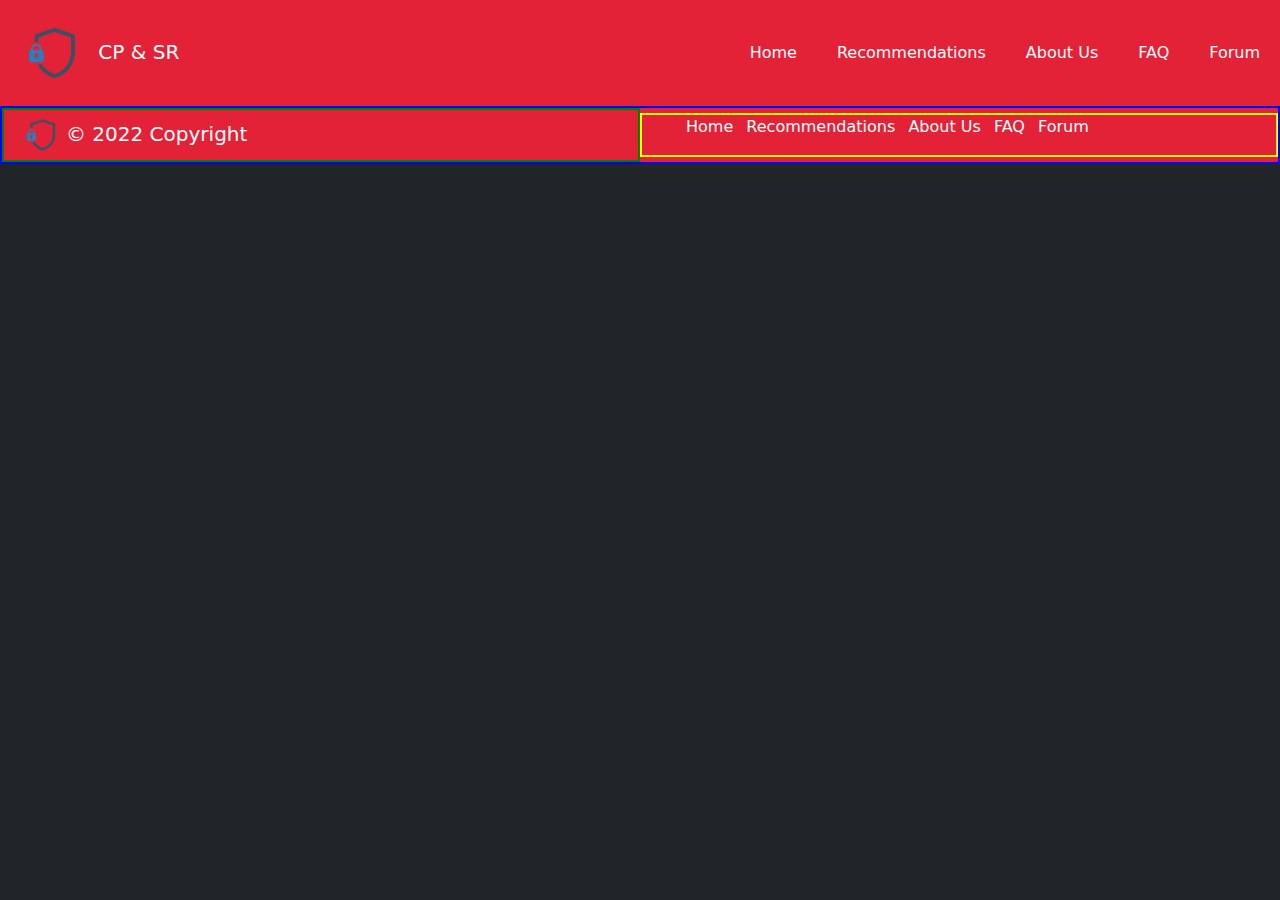
==== index.html @ 4e1f0e3d "First commit of the Code" ====
<!DOCTYPE html>
<html lang="en">
<head>
    <meta charset="UTF-8">
    <meta http-equiv="X-UA-Compatible" content="IE=edge">
    <meta name="viewport" content="width=device-width, initial-scale=1.0">
    <link rel="shortcut icon" href="assets/images/website_logo.png">
    <!-- CSS only -->
    <link rel="stylesheet" href="assets/css/bootstrap.min.css">
    <link rel="stylesheet" href="assets/css/style.css">
    <title>Final Project</title>
</head>
<body>
  
  <nav class="navbar navbar-expand-sm bg-dark navbar-dark">
      <div class="container-fluid">

        <a class="navbar-brand" href="index.html">
          <img src="assets/images/website_logo.png" width="80" height="80" alt="Websites Logo">
          CP & SR
        </a>
        <button class="navbar-toggler" type="button" data-bs-toggle="collapse" data-bs-target="#collapsibleNavbar">
          <span class="navbar-toggler-icon"></span>
        </button>
        
        <div class="collapse navbar-collapse" id="collapsibleNavbar">
          
          <ul class="navbar-nav gap-4">

            <li class="nav-item"> <a class="nav-link text-white" href="index.html">Home</a> </li>
            
            <li class="nav-item"> <a class="nav-link text-white" href="assets/pages/recommendations.html">Recommendations</a> </li>
            
            <li class="nav-item"> <a class="nav-link text-white" href="assets/pages/aboutUs.html">About Us</a> </li>
            
            <li class="nav-item"> <a class="nav-link text-white" href="assets/pages/FAQ.html">FAQ</a> </li>  

            <li class="list-inline-item"> <a class="nav-link text-white" href="assets/pages/forum.html">Forum</a> </li>

          </ul>

        </div>
      
      </div> <!-- END Container DIV -->
    </nav> <!-- END nav Section -->
    
    <div class="container-fluid">
      <!-- <h3>Navbar With Dropdown</h3>
      <p>This example adds a dropdown menu in the navbar.</p> -->
    </div>


    <!-- Start Footer Section -->
    <footer class="container-fluid bg-dark  text-white" style="border: 2px solid blue;">
      <div class="container-justify-content-start">
        <div class="row align-items-center" > 
          
          <div class="col" style="border: 2px solid green; font-size: 20px;"> <img src="assets/images/website_logo.png" width="50" height="50" alt="">© 2022 Copyright</div>

          <div class="col" style="border: 2px solid yellow;"> 
            <ul>
              <li class="list-inline-item"> <a class="nav-link text-white" href="index.html">Home</a> </li>
              <li class="list-inline-item"> <a class="nav-link text-white" href="assets/pages/recommendations.html">Recommendations</a> </li>
              <li class="list-inline-item"> <a class="nav-link text-white" href="assets/pages/aboutUs.html">About Us</a> </li>
              <li class="list-inline-item"> <a class="nav-link text-white" href="assets/pages/FAQ.html">FAQ</a> </li>
              <li class="list-inline-item"> <a class="nav-link text-white" href="assets/pages/forum.html">Forum</a> </li>
            
            </ul>
          </div> 
        </div> <!-- END row DIV -->
      
      
      </div>
    </footer>
    <!-- End Footer Section -->
</body>


<!-- JavaScript Bundle with Popper -->
<script src="https://cdn.jsdelivr.net/npm/bootstrap@5.2.2/dist/js/bootstrap.bundle.min.js" integrity="sha384-OERcA2EqjJCMA+/3y+gxIOqMEjwtxJY7qPCqsdltbNJuaOe923+mo//f6V8Qbsw3" crossorigin="anonymous"></script>

</html>


<!-- 
        <div class="container-fluid"> 
          <img src="assets/images/website_logo.png" width="50" height="50" alt="">
          <div class=" p-3">
            © 2020 Copyright:
            <a class="text-white" href="#"></a>
          </div>          

        </div>
 -->
---- assets/css/style.css ----
:root {

    --page_main_color: #212529;
    --navbar_main_color: #E32238; 


}

body {
    background-color: var(--page_main_color);
}


#copy_right_text {
    font-size: 15px;
}
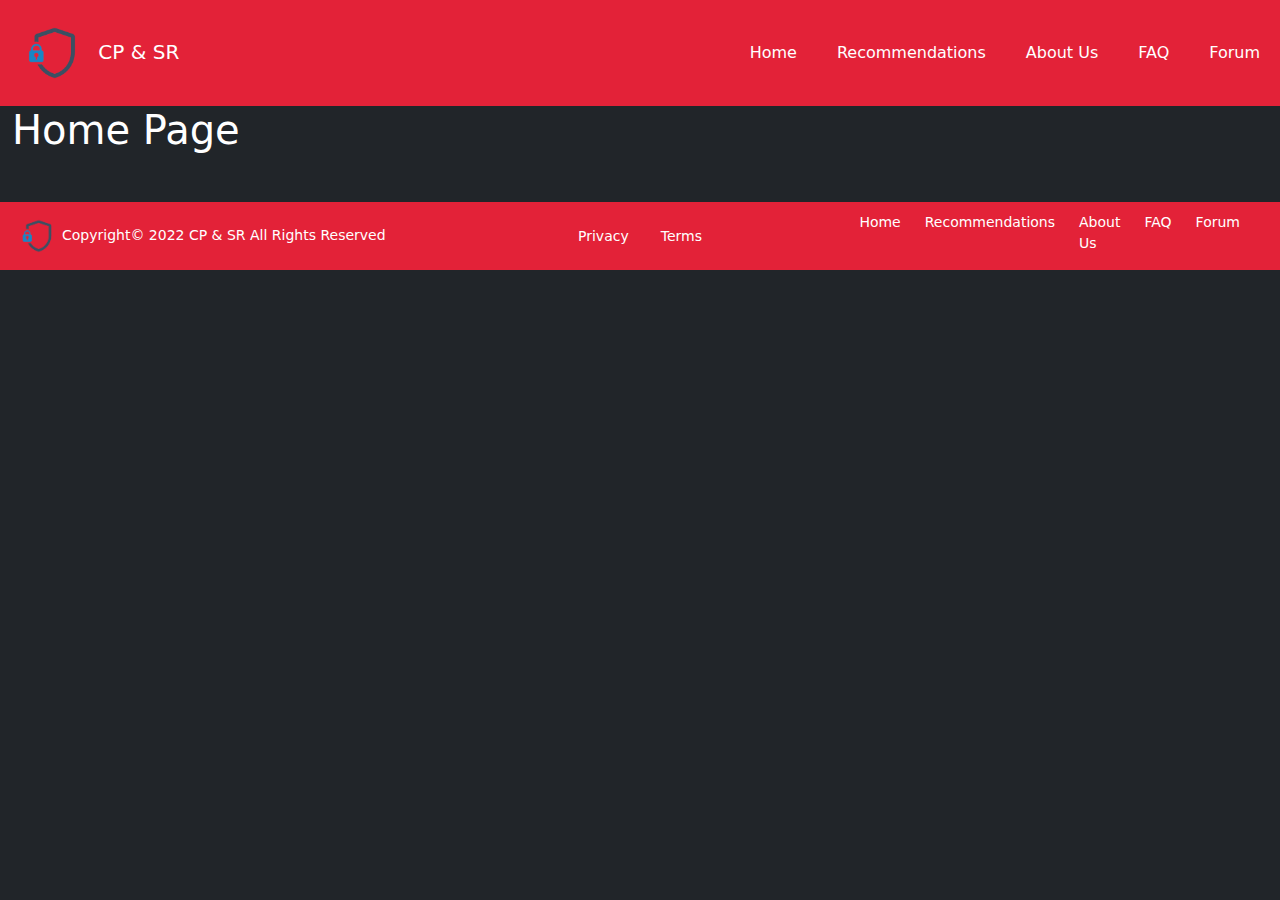
==== commit 28dfc533: "implementation of the footer" ====
--- a/index.html
+++ b/index.html
@@ -12,7 +12,8 @@
 </head>
 <body>
   
-  <nav class="navbar navbar-expand-sm bg-dark navbar-dark">
+  <header> 
+    <nav class="navbar navbar-expand-sm bg-dark navbar-dark">
       <div class="container-fluid">
 
         <a class="navbar-brand" href="index.html">
@@ -43,52 +44,47 @@
       
       </div> <!-- END Container DIV -->
     </nav> <!-- END nav Section -->
-    
-    <div class="container-fluid">
-      <!-- <h3>Navbar With Dropdown</h3>
-      <p>This example adds a dropdown menu in the navbar.</p> -->
+  </header>
+
+    <div class="container-fluid mb-5">
+      <h1>Home Page</h1>
+
     </div>
 
 
     <!-- Start Footer Section -->
-    <footer class="container-fluid bg-dark  text-white" style="border: 2px solid blue;">
-      <div class="container-justify-content-start">
-        <div class="row align-items-center" > 
+  <footer class="container-fluid bg-dark  text-white">
+    <div class="container-justify-content-start">
+      <div class="row align-items-center"> 
+        
+        <div class="col-4" style="font-size: 14px;"> <img src="assets/images/website_logo.png" width="50" height="50" alt="">Copyright© 2022 CP & SR All Rights Reserved</div>
+        
+        <div class="col-4 d-flex justify-content-center gap-4" style="font-size: 14px;">
+          <li class="list-inline-item"> <a class="nav-link text-white" href="#">Privacy</a> </li>
+          <li class="list-inline-item"> <a class="nav-link text-white" href="#">Terms</a> </li>
+        </div>
+
+        <div class="col-4" style="font-size: 14px; height: auto; padding-top: 10px; padding-left: 50px; padding-right: 40px;">
+          <ul class="d-flex justify-content-end gap-4">
+            <li class="list-inline-item m-0 p-0"> <a class="nav-link text-white" href="index.html">Home</a> </li>
+            <li class="list-inline-item m-0 p-0"> <a class="nav-link text-white" href="assets/pages/recommendations.html">Recommendations</a> </li>
+            <li class="list-inline-item m-0 p-0"> <a class="nav-link text-white" href="assets/pages/aboutUs.html">About Us</a> </li>
+            <li class="list-inline-item m-0 p-0"> <a class="nav-link text-white" href="assets/pages/FAQ.html">FAQ</a> </li>
+            <li class="list-inline-item m-0 p-0"> <a class="nav-link text-white" href="assets/pages/forum.html">Forum</a> </li>
           
-          <div class="col" style="border: 2px solid green; font-size: 20px;"> <img src="assets/images/website_logo.png" width="50" height="50" alt="">© 2022 Copyright</div>
+          </ul>
+        </div> 
+      </div> <!-- END row DIV -->
+    </div> <!--END  -->
+    
+  </footer>
+  <!-- End Footer Section -->
 
-          <div class="col" style="border: 2px solid yellow;"> 
-            <ul>
-              <li class="list-inline-item"> <a class="nav-link text-white" href="index.html">Home</a> </li>
-              <li class="list-inline-item"> <a class="nav-link text-white" href="assets/pages/recommendations.html">Recommendations</a> </li>
-              <li class="list-inline-item"> <a class="nav-link text-white" href="assets/pages/aboutUs.html">About Us</a> </li>
-              <li class="list-inline-item"> <a class="nav-link text-white" href="assets/pages/FAQ.html">FAQ</a> </li>
-              <li class="list-inline-item"> <a class="nav-link text-white" href="assets/pages/forum.html">Forum</a> </li>
-            
-            </ul>
-          </div> 
-        </div> <!-- END row DIV -->
-      
-      
-      </div>
-    </footer>
-    <!-- End Footer Section -->
 </body>
+
+
 
 
 <!-- JavaScript Bundle with Popper -->
 <script src="https://cdn.jsdelivr.net/npm/bootstrap@5.2.2/dist/js/bootstrap.bundle.min.js" integrity="sha384-OERcA2EqjJCMA+/3y+gxIOqMEjwtxJY7qPCqsdltbNJuaOe923+mo//f6V8Qbsw3" crossorigin="anonymous"></script>
-
-</html>
-
-
-<!-- 
-        <div class="container-fluid"> 
-          <img src="assets/images/website_logo.png" width="50" height="50" alt="">
-          <div class=" p-3">
-            © 2020 Copyright:
-            <a class="text-white" href="#"></a>
-          </div>          
-
-        </div>
- -->+</html>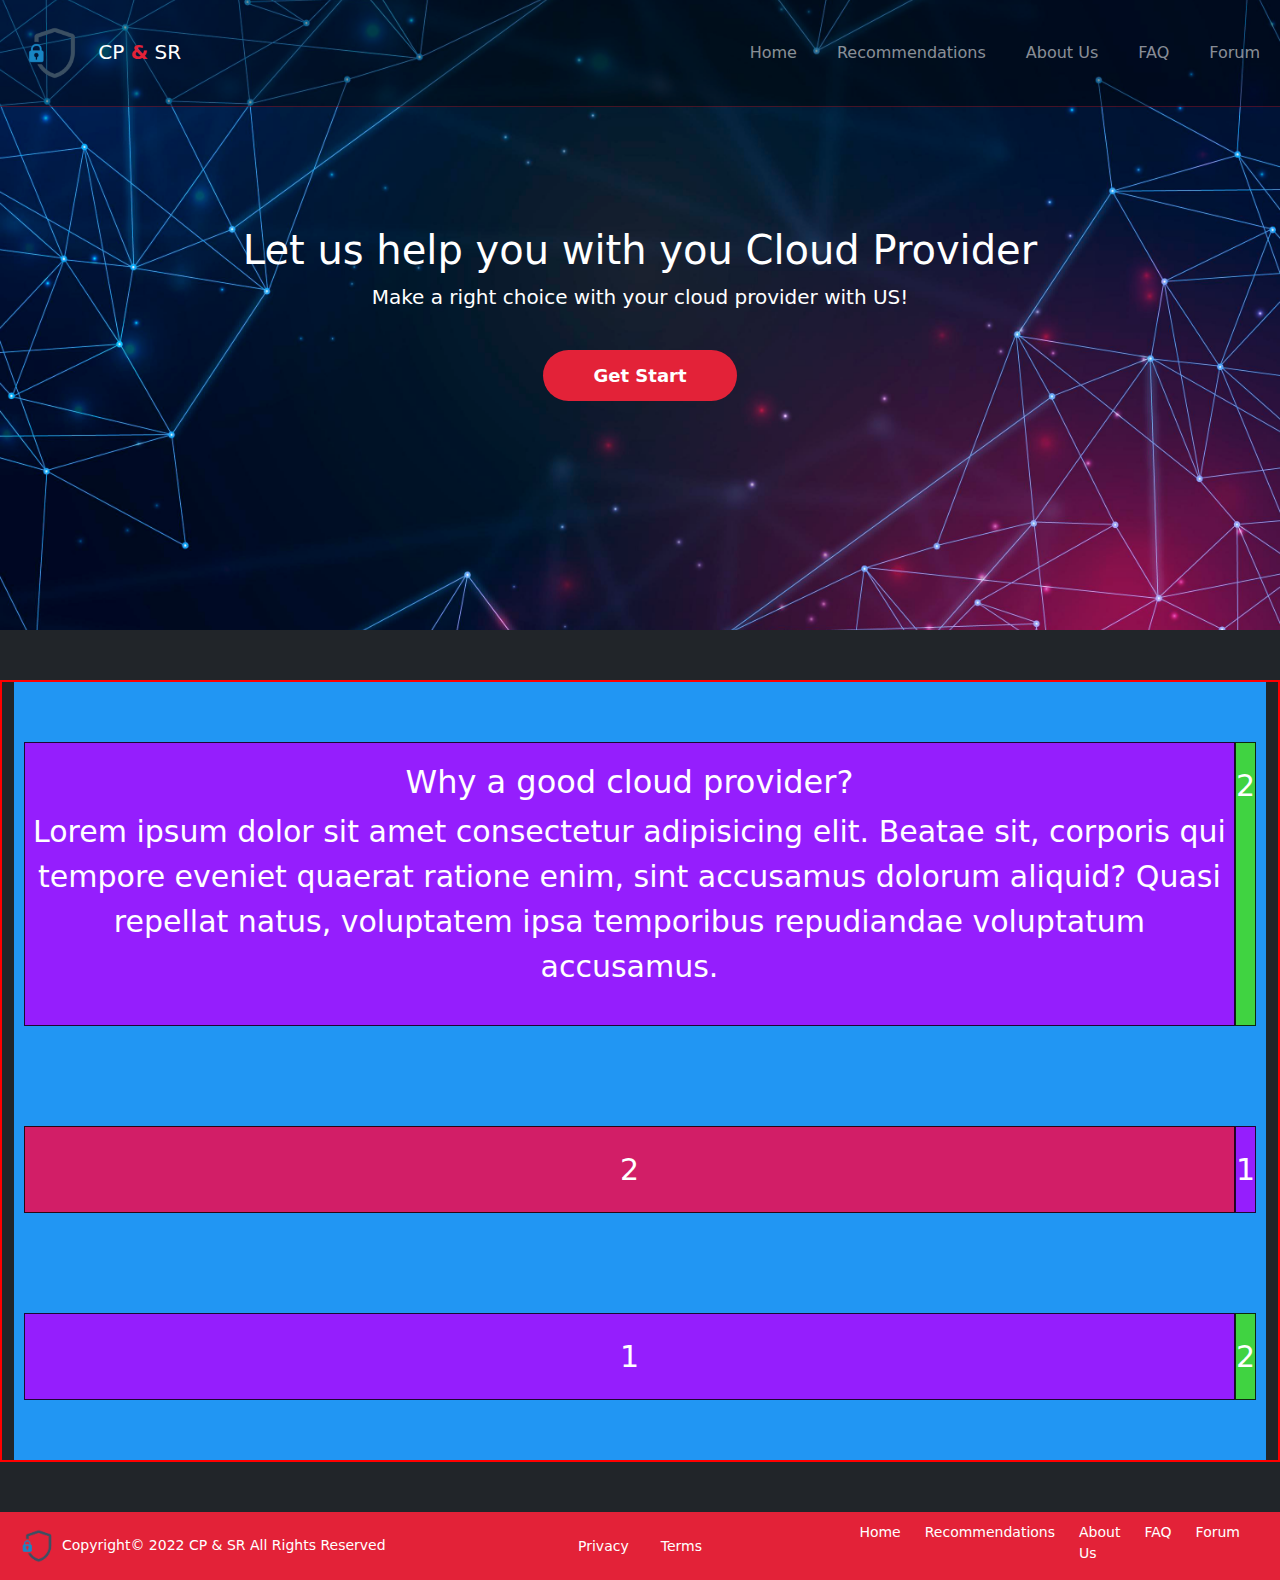
==== commit f0ad2735: "Header and Footer added to all pages" ====
--- a/index.html
+++ b/index.html
@@ -13,12 +13,16 @@
 <body>
   
   <header> 
-    <nav class="navbar navbar-expand-sm bg-dark navbar-dark">
+
+    <!-- <img src="assets/images/Header_Backg.jpg" alt="Header Background Image" class="header_background_image"> -->
+
+    <nav id="navbar-top" class="navbar navbar-expand-sm bg-dark-transp navbar-dark">
+
       <div class="container-fluid">
-
+        
         <a class="navbar-brand" href="index.html">
           <img src="assets/images/website_logo.png" width="80" height="80" alt="Websites Logo">
-          CP & SR
+          CP <strong style="color: #E32238;">&</strong> SR
         </a>
         <button class="navbar-toggler" type="button" data-bs-toggle="collapse" data-bs-target="#collapsibleNavbar">
           <span class="navbar-toggler-icon"></span>
@@ -28,15 +32,15 @@
           
           <ul class="navbar-nav gap-4">
 
-            <li class="nav-item"> <a class="nav-link text-white" href="index.html">Home</a> </li>
+            <li class="nav-item"> <a class="nav-link" href="index.html">Home</a> </li>
             
-            <li class="nav-item"> <a class="nav-link text-white" href="assets/pages/recommendations.html">Recommendations</a> </li>
+            <li class="nav-item"> <a class="nav-link" href="assets/pages/recommendations.html">Recommendations</a> </li>
             
-            <li class="nav-item"> <a class="nav-link text-white" href="assets/pages/aboutUs.html">About Us</a> </li>
+            <li class="nav-item"> <a class="nav-link" href="assets/pages/aboutUs.html">About Us</a> </li>
             
-            <li class="nav-item"> <a class="nav-link text-white" href="assets/pages/FAQ.html">FAQ</a> </li>  
+            <li class="nav-item"> <a class="nav-link" href="assets/pages/FAQ.html">FAQ</a> </li>  
 
-            <li class="list-inline-item"> <a class="nav-link text-white" href="assets/pages/forum.html">Forum</a> </li>
+            <li class="list-inline-item"> <a class="nav-link" href="assets/pages/forum.html">Forum</a> </li>
 
           </ul>
 
@@ -44,12 +48,55 @@
       
       </div> <!-- END Container DIV -->
     </nav> <!-- END nav Section -->
+
+    <section class="masthead">
+      <div class="container h-100">
+        <div class="row h-100 align-items-center">
+          <div class="col-12 text-center">
+            <h1 class="fw-light">Let us help you with you Cloud Provider</h1>
+            <p class="lead">Make a right choice with your cloud provider with US!</p>
+            <p> <a href="https://www.google.com/" class="custom-web-button header-link-getstart">Get Start</a> </p>
+
+          </div>
+        </div>
+      </div>
+    </section>
+
+
   </header>
 
-    <div class="container-fluid mb-5">
-      <h1>Home Page</h1>
 
+  <!-- MAIN BODY IMPLEMENTATION -->
+  <main>
+
+    <div class="container-fluid" style="border: 2px solid red;">
+
+      <div class="grid-container">
+
+        <div class="grid-item-1">
+
+          <h2>Why a good cloud provider?</h2>
+          <p>Lorem ipsum dolor sit amet consectetur adipisicing elit. Beatae sit, corporis qui tempore eveniet quaerat ratione enim, sint accusamus dolorum       aliquid? Quasi repellat natus, voluptatem ipsa temporibus repudiandae voluptatum accusamus.
+          </p>
+
+        </div>
+        <div class="grid-item-2">2 </div>
+
+        <div class="grid-item-1">1 </div>
+        <div class="grid-item-2 grid-reverse">2</div>
+
+        <div class="grid-item-1">1 </div>
+        <div class="grid-item-2">2 </div>
+
+
+      </div>
+      
+      
     </div>
+   
+
+  </main>
+  <!-- End MAIN BODY -->
 
 
     <!-- Start Footer Section -->
--- a/assets/css/style.css
+++ b/assets/css/style.css
@@ -2,15 +2,161 @@
 
     --page_main_color: #212529;
     --navbar_main_color: #E32238; 
+}
 
+.custom-web-button {
+    background-color: var(--navbar_main_color);
+    color: #FFFFFF;
+    border-width: 1px 1px 1px 1px;
+    border-radius: 90px 90px 90px 90px;
+    border-width: 1px 1px 1px 1px;
+    margin: 20px;
+    padding: 15px 50px;
+}
+
+.custom-web-button:hover {
+    color: var(--navbar_main_color);
+    background-color: var(--page_main_color);
+    transition: 0.5s;
+}
+
+
+body {
+    background-color: var(--page_main_color);
+    /* background-image: linear-gradient(rgba(227, 34, 56,0.3)); */
+}
+
+header {
+    /* background-image: linear-gradient(rgba(227, 34, 56,0.3)); */
+    width: 100%;
+    height: 70vh;
+    position: relative;
+    display: flex;
+    flex-direction: column;
+    align-items: center;
+    justify-content: center;
+}
+
+.nav-link:hover { color: var(--navbar_main_color); }
+
+.masthead {
+
+    width: 100%;
+    height: 200vh;
+    min-height: 500px;
+    background-image: url("../images/Header_Backg.jpg");
+    background-repeat: no-repeat;
+    background-position: center;
+    background-size: cover;
+
+  }
+
+  .lead { margin-bottom: 50px; }
+
+.navbar {
+    width: 100%;    
+    position: absolute;
+    top: 0;
+    left: 0;
+    display: flex;
+    align-items: center;
+}
+
+
+.header-link-getstart {
+
+    font-size: 18px;
+    font-weight: 600;
+    text-decoration: none;
 
 }
 
-body {
-    background-color: var(--page_main_color);
-}
+
+/* ------------------- */
+/* MAIN STYLING STARTS */
+/* ------------------- */
+
+main { margin: 50px 0px; }
+
+.grid-container {
+    display: grid;
+    grid-template-columns: auto auto;
+    grid-template-columns: dense;
+    background-color: #2196F3;
+    padding: 10px;
+  }
+
+  .item {
+    display: grid;
+    grid-template-columns: auto auto;
+
+  }
+
+  .grid-item-1 {
+    background-color: rgba(179, 0, 255, 0.8);
+    border: 1px solid rgba(0, 0, 0, 0.8);
+    padding: 20px 0px;
+    margin: 50px 0px;
+    font-size: 30px;
+    text-align: center;
+  }
+
+
+  .grid-item-2 {
+    background-color: rgba(72, 226, 20, 0.8);
+    border: 1px solid rgba(0, 0, 0, 0.8);
+    padding: 20px 0px;
+    margin: 50px 0px;
+    font-size: 30px;
+    text-align: center;
+  }
+
+  /* .grid-item-reverse {
+    background-color: rgba(255, 0, 68, 0.8);
+    border: 1px solid rgba(0, 0, 0, 0.8);
+    padding: 20px 0px;
+    margin: 50px 0px;
+    font-size: 30px;
+    text-align: center;
+    grid-row-start:1;
+  } */
+
+  .grid-reverse {
+    background-color: rgba(255, 0, 68, 0.8);
+    text-align: center;
+    grid-row-start: 2;
+  }
+
 
 
 #copy_right_text {
     font-size: 15px;
-}+}
+
+
+
+
+
+/* 
+
+#sp-header{
+    background:rgba(255,255,255,0.6);
+    transition:background 1.5s ease;
+    position:relative;
+   z-index:99;
+}
+#sp-header.header-sticky{
+    background:#fff;
+    position:fixed;
+    top:0;
+    left:0;
+    right:0;
+    z-index:999;
+}
+#sp-slider{
+    margin-top:-50px;
+}
+
+
+
+*/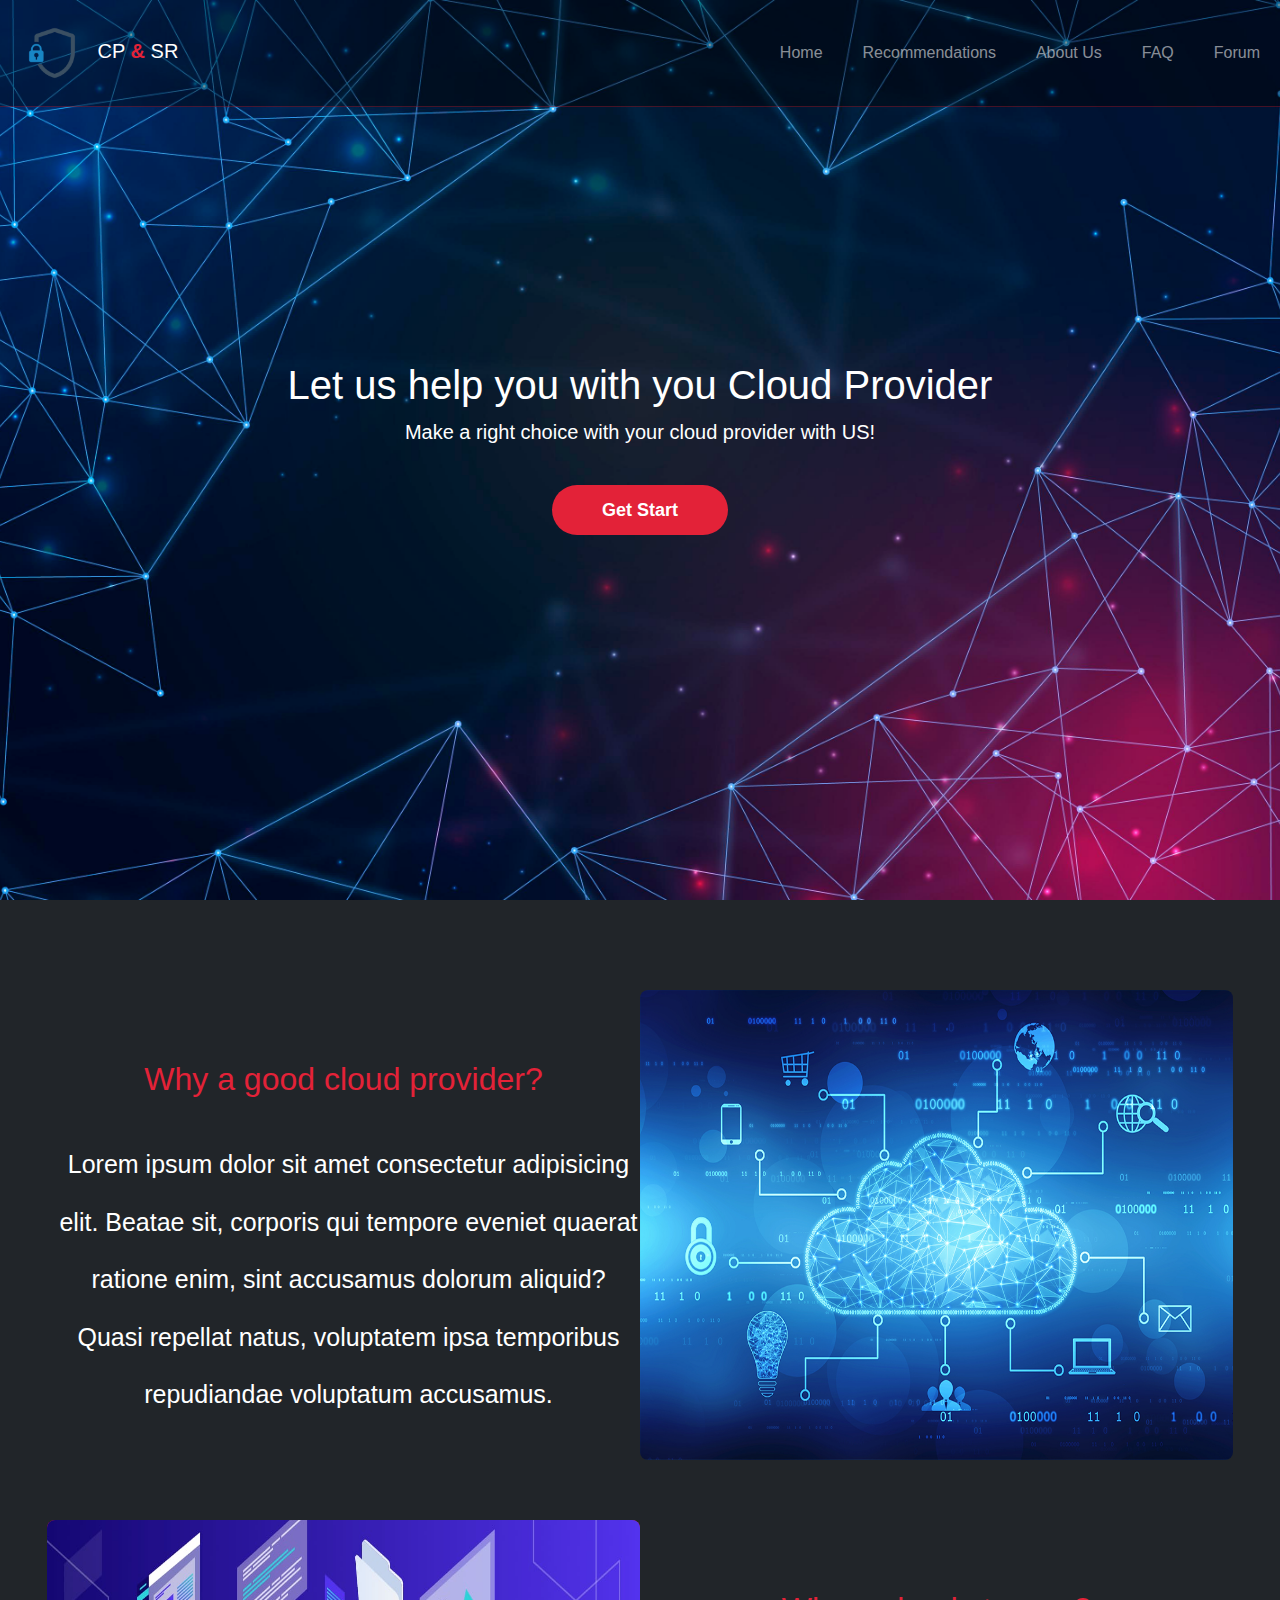
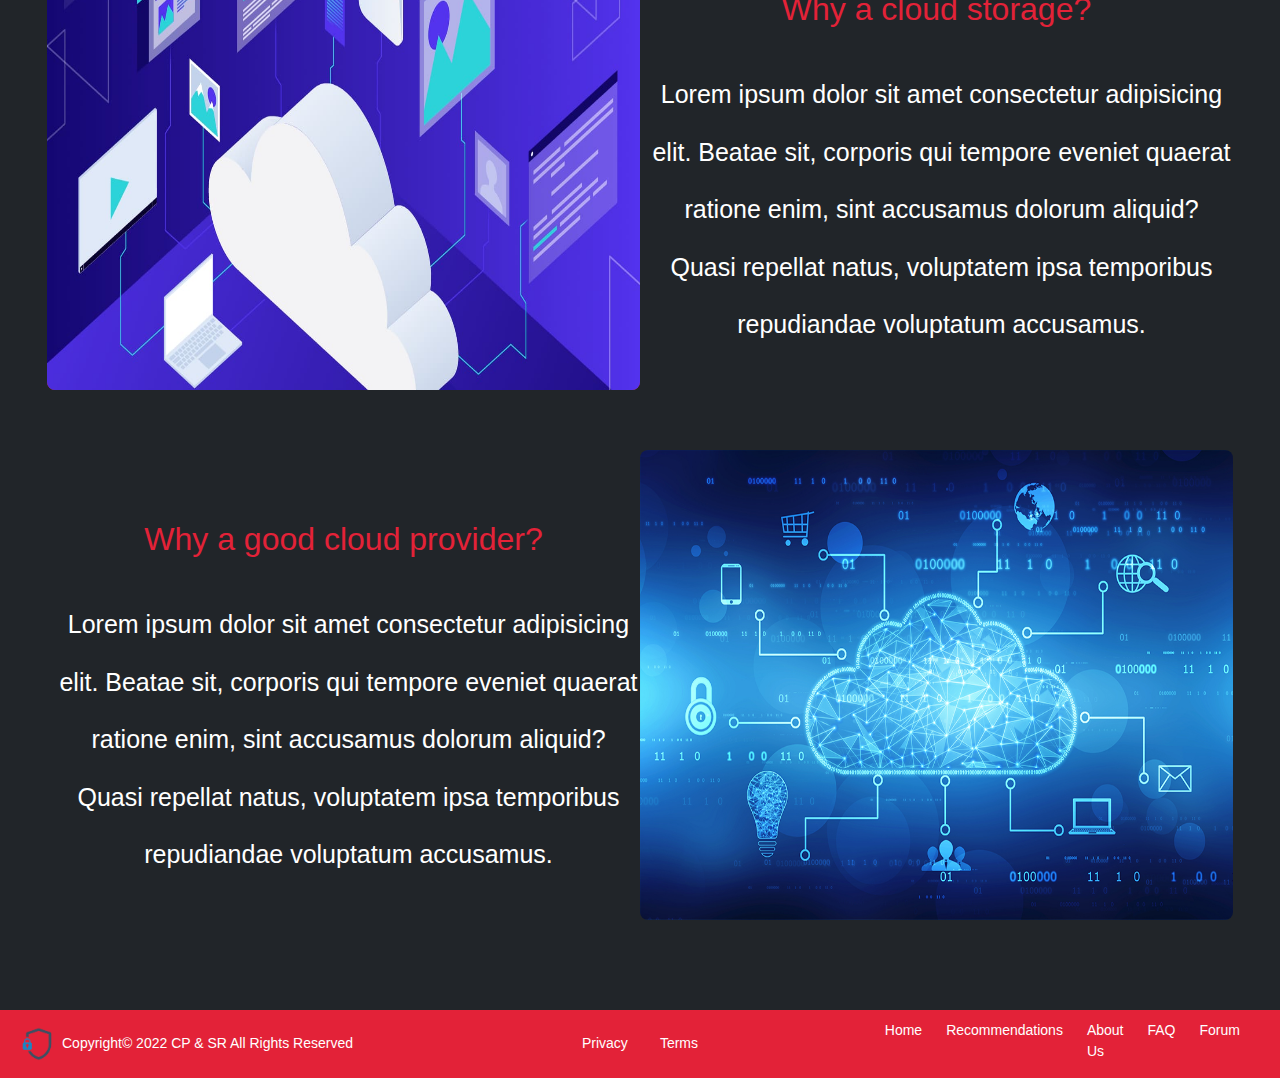
==== commit 9fbb05b3: "index.html Main content implementation" ====
--- a/index.html
+++ b/index.html
@@ -14,19 +14,14 @@
   
   <header> 
 
-    <!-- <img src="assets/images/Header_Backg.jpg" alt="Header Background Image" class="header_background_image"> -->
-
     <nav id="navbar-top" class="navbar navbar-expand-sm bg-dark-transp navbar-dark">
 
       <div class="container-fluid">
         
         <a class="navbar-brand" href="index.html">
           <img src="assets/images/website_logo.png" width="80" height="80" alt="Websites Logo">
-          CP <strong style="color: #E32238;">&</strong> SR
+          CP <strong>&</strong> SR
         </a>
-        <button class="navbar-toggler" type="button" data-bs-toggle="collapse" data-bs-target="#collapsibleNavbar">
-          <span class="navbar-toggler-icon"></span>
-        </button>
         
         <div class="collapse navbar-collapse" id="collapsibleNavbar">
           
@@ -46,8 +41,11 @@
 
         </div>
       
-      </div> <!-- END Container DIV -->
-    </nav> <!-- END nav Section -->
+      </div> 
+      <!-- END Container DIV -->
+    
+    </nav> 
+    <!-- END nav Section -->
 
     <section class="masthead">
       <div class="container h-100">
@@ -69,24 +67,42 @@
   <!-- MAIN BODY IMPLEMENTATION -->
   <main>
 
-    <div class="container-fluid" style="border: 2px solid red;">
+    <div class="container-fluid">
 
       <div class="grid-container">
 
+        <!-- First ITEM -->
         <div class="grid-item-1">
 
           <h2>Why a good cloud provider?</h2>
-          <p>Lorem ipsum dolor sit amet consectetur adipisicing elit. Beatae sit, corporis qui tempore eveniet quaerat ratione enim, sint accusamus dolorum       aliquid? Quasi repellat natus, voluptatem ipsa temporibus repudiandae voluptatum accusamus.
-          </p>
+          <p>Lorem ipsum dolor sit amet consectetur adipisicing elit. Beatae sit, corporis qui tempore eveniet quaerat ratione enim, sint accusamus dolorum       aliquid? Quasi repellat natus, voluptatem ipsa temporibus repudiandae voluptatum accusamus.</p>
 
         </div>
-        <div class="grid-item-2">2 </div>
 
-        <div class="grid-item-1">1 </div>
-        <div class="grid-item-2 grid-reverse">2</div>
+        <div class="grid-item-2">
+          <img class="grid-image" src="assets/images/cloud_provider_image.jpg" alt="Cloud Provider Image">
+        </div>
 
-        <div class="grid-item-1">1 </div>
-        <div class="grid-item-2">2 </div>
+        <!-- Second ITEM -->
+        <div class="grid-item-1">
+          <h2>Why a cloud storage?</h2>
+          <p>Lorem ipsum dolor sit amet consectetur adipisicing elit. Beatae sit, corporis qui tempore eveniet quaerat ratione enim, sint accusamus dolorum       aliquid? Quasi repellat natus, voluptatem ipsa temporibus repudiandae voluptatum accusamus.</p>
+        </div>
+        
+
+        <div class="grid-item-2 grid-reverse">
+          <img class="grid-image" src="assets/images/cloud_storage_image.jpeg" alt="Cloud Provider Image">
+        </div>
+
+        <!-- Third ITEM -->
+        <div class="grid-item-1"> 
+          <h2>Why a good cloud provider?</h2>
+          <p>Lorem ipsum dolor sit amet consectetur adipisicing elit. Beatae sit, corporis qui tempore eveniet quaerat ratione enim, sint accusamus dolorum       aliquid? Quasi repellat natus, voluptatem ipsa temporibus repudiandae voluptatum accusamus.</p>
+        </div>
+
+        <div class="grid-item-2">
+          <img class="grid-image" src="assets/images/cloud_provider_image.jpg" alt="Cloud Provider Image">
+        </div>
 
 
       </div>
--- a/assets/css/style.css
+++ b/assets/css/style.css
@@ -1,74 +1,81 @@
+/* 
+  227, 34, 56
+*/
 :root {
-
-    --page_main_color: #212529;
-    --navbar_main_color: #E32238; 
+  --page_main_color: #212529;
+  --page_secondary_main_color: #e32238; 
 }
 
 .custom-web-button {
-    background-color: var(--navbar_main_color);
-    color: #FFFFFF;
-    border-width: 1px 1px 1px 1px;
-    border-radius: 90px 90px 90px 90px;
-    border-width: 1px 1px 1px 1px;
-    margin: 20px;
-    padding: 15px 50px;
+  background-color: var(--page_secondary_main_color);
+  color: #FFFFFF;
+  border-width: 1px 1px 1px 1px;
+  border-radius: 90px 90px 90px 90px;
+  border-width: 1px 1px 1px 1px;
+  margin: 20px;
+  padding: 15px 50px;
 }
 
 .custom-web-button:hover {
-    color: var(--navbar_main_color);
-    background-color: var(--page_main_color);
-    transition: 0.5s;
+  color: var(--page_secondary_main_color);
+  background-color: var(--page_main_color);
+  transition: 0.5s;
 }
 
-
 body {
-    background-color: var(--page_main_color);
-    /* background-image: linear-gradient(rgba(227, 34, 56,0.3)); */
+  background-color: var(--page_main_color);
+  font-family: 'Open Sans', sans-serif;
+  /* background-image: linear-gradient(rgba(227, 34, 56,0.3)); */
 }
 
 header {
-    /* background-image: linear-gradient(rgba(227, 34, 56,0.3)); */
-    width: 100%;
-    height: 70vh;
-    position: relative;
-    display: flex;
-    flex-direction: column;
-    align-items: center;
-    justify-content: center;
+  /* background-image: linear-gradient(rgba(227, 34, 56,0.3)); */
+  width: 100%;
+  height: 100vh;
+  position: relative;
+  display: flex;
+  flex-direction: column;
+  align-items: center;
+  justify-content: center;
 }
 
-.nav-link:hover { color: var(--navbar_main_color); }
+.nav-link:hover { color: var(--page_secondary_main_color); }
 
 .masthead {
 
-    width: 100%;
-    height: 200vh;
-    min-height: 500px;
-    background-image: url("../images/Header_Backg.jpg");
-    background-repeat: no-repeat;
-    background-position: center;
-    background-size: cover;
+  width: 100%;
+  height: 200vh;
+  min-height: 500px;
+  background-image: url("../images/Header_Backg.jpg");
+  /* background-repeat: no-repeat;
+  background-position: center;
+  background-size: cover; */
+  background-attachment: fixed;
+  background-position: center;
+  background-repeat: no-repeat;
+  background-size: cover;
 
-  }
+}
 
-  .lead { margin-bottom: 50px; }
+.lead { margin-bottom: 50px; }
 
 .navbar {
-    width: 100%;    
-    position: absolute;
-    top: 0;
-    left: 0;
-    display: flex;
-    align-items: center;
+  width: 100%;    
+  position: absolute;
+  top: 0;
+  left: 0;
+  display: flex;
+  align-items: center;
 }
 
+/* This styling is for the red "&" at the header */
+.navbar-brand strong { color: #E32238; }
 
 .header-link-getstart {
 
-    font-size: 18px;
-    font-weight: 600;
-    text-decoration: none;
-
+  font-size: 18px;
+  font-weight: 600;
+  text-decoration: none;
 }
 
 
@@ -82,56 +89,71 @@
     display: grid;
     grid-template-columns: auto auto;
     grid-template-columns: dense;
-    background-color: #2196F3;
-    padding: 10px;
+    /* border: 2px solid green; */
+    /* background-color: #2196F3; */
+    padding: 10px 35px;
+  }
+  
+  .grid-container h2 {
+    color: var(--page_secondary_main_color);
+    padding-top: 50px;
+  }
+
+  .grid-container p {
+    padding-top: 30px;
+    padding-left: 10px;
+    font-size: 25px;
+    text-align: center;
+    line-height: 2.3;
   }
 
   .item {
     display: grid;
     grid-template-columns: auto auto;
+  }
+
+  .grid-item-1 {
+    /* background-color: rgba(227, 34, 56, 0.5); */
+    /* border: 1px solid rgba(0, 0, 0, 0.8); */
+    /* border-radius: 15px 0 0px 15px; */
+    padding: 20px 0px;
+    margin: 30px 0px;
+    font-size: 30px;
+    text-align: center;
 
   }
 
-  .grid-item-1 {
-    background-color: rgba(179, 0, 255, 0.8);
-    border: 1px solid rgba(0, 0, 0, 0.8);
-    padding: 20px 0px;
-    margin: 50px 0px;
+
+  .grid-item-2 {
+    /* background-color: rgba(72, 226, 20, 0.8); */
+    /* border: 1px solid rgba(227, 34, 56, 0.5); */
+    /* border-radius: 15px 0 0px 15px; */
+    margin: 30px 0px;
     font-size: 30px;
     text-align: center;
   }
 
-
-  .grid-item-2 {
-    background-color: rgba(72, 226, 20, 0.8);
-    border: 1px solid rgba(0, 0, 0, 0.8);
-    padding: 20px 0px;
-    margin: 50px 0px;
-    font-size: 30px;
-    text-align: center;
-  }
-
-  /* .grid-item-reverse {
-    background-color: rgba(255, 0, 68, 0.8);
-    border: 1px solid rgba(0, 0, 0, 0.8);
-    padding: 20px 0px;
-    margin: 50px 0px;
-    font-size: 30px;
-    text-align: center;
-    grid-row-start:1;
-  } */
-
   .grid-reverse {
-    background-color: rgba(255, 0, 68, 0.8);
+    /* background-color: rgba(255, 0, 68, 0.8); */
     text-align: center;
     grid-row-start: 2;
   }
 
+  .grid-image {
+    background-color: var(--page_secondary_main_color);
+    height: 100%;
+    max-height: 500px;
+    max-width: 100%;
+    border-radius: 8px;
+  }
+
+  .grid-image:hover {
+    transition: 0.5s;
+    opacity: 0.2;
+  }
 
 
-#copy_right_text {
-    font-size: 15px;
-}
+#copy_right_text { font-size: 15px; }
 
 
 
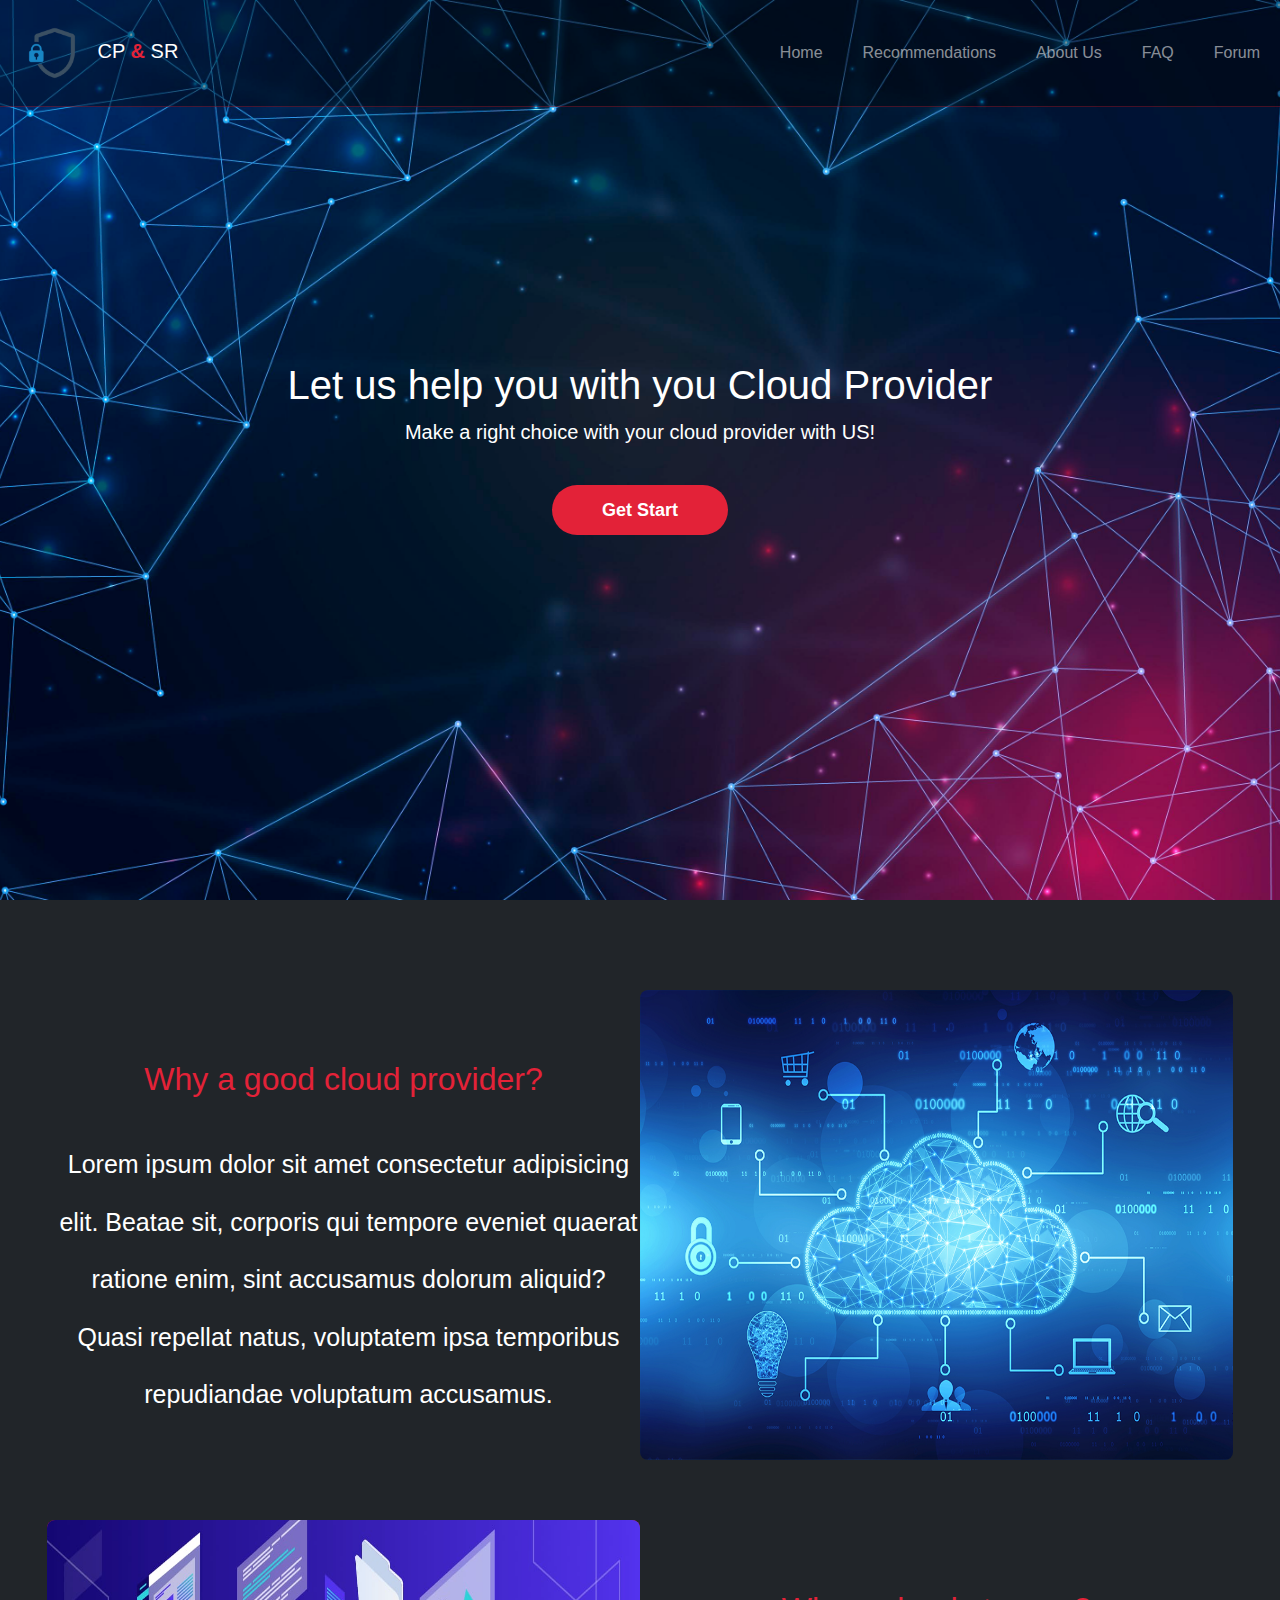
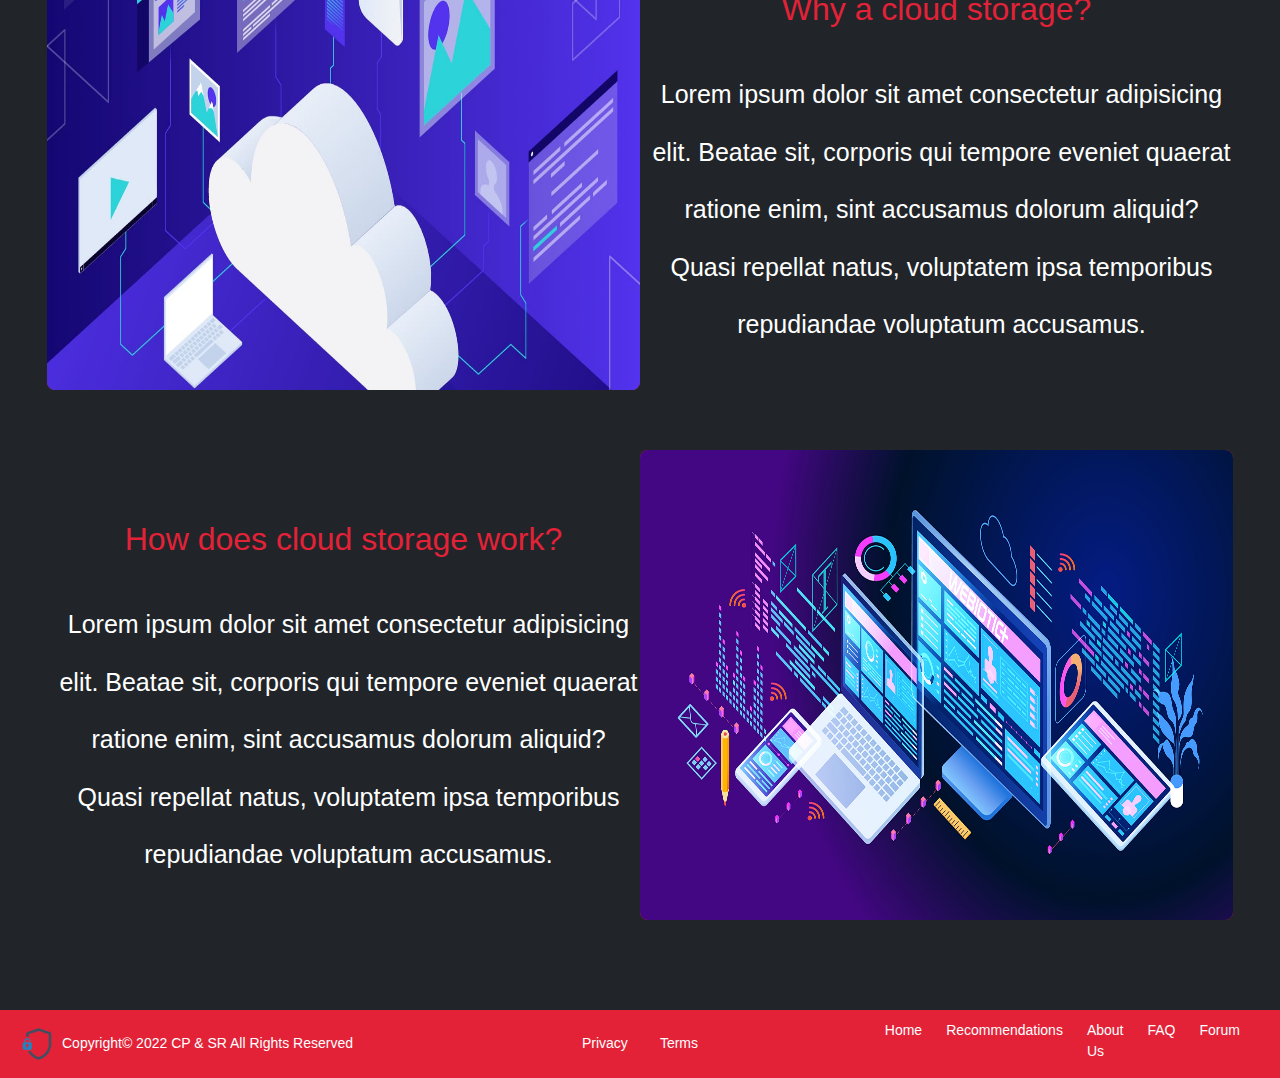
==== commit 0daad946: "Response Mobile Testing" ====
--- a/index.html
+++ b/index.html
@@ -96,12 +96,12 @@
 
         <!-- Third ITEM -->
         <div class="grid-item-1"> 
-          <h2>Why a good cloud provider?</h2>
+          <h2>How does cloud storage work?</h2>
           <p>Lorem ipsum dolor sit amet consectetur adipisicing elit. Beatae sit, corporis qui tempore eveniet quaerat ratione enim, sint accusamus dolorum       aliquid? Quasi repellat natus, voluptatem ipsa temporibus repudiandae voluptatum accusamus.</p>
         </div>
 
         <div class="grid-item-2">
-          <img class="grid-image" src="assets/images/cloud_provider_image.jpg" alt="Cloud Provider Image">
+          <img class="grid-image" src="assets/images/how_cloud_works.jpeg" alt="Cloud Provider Image">
         </div>
 
 
--- a/assets/css/style.css
+++ b/assets/css/style.css
@@ -47,9 +47,6 @@
   height: 200vh;
   min-height: 500px;
   background-image: url("../images/Header_Backg.jpg");
-  /* background-repeat: no-repeat;
-  background-position: center;
-  background-size: cover; */
   background-attachment: fixed;
   background-position: center;
   background-repeat: no-repeat;
@@ -155,7 +152,24 @@
 
 #copy_right_text { font-size: 15px; }
 
+@media only screen and (max-width: 600px) { 
 
+  .grid-container {
+    display: grid;
+    grid-template-columns: auto;
+    /* grid-template-columns: dense; */
+    /* border: 2px solid green; */
+    /* background-color: #2196F3; */
+    padding: 5px 35px;
+  }
+
+  .grid-reverse {
+    /* background-color: rgba(255, 0, 68, 0.8); */
+    text-align: center;
+    grid-row-start: auto;
+  }
+
+}
 
 
 
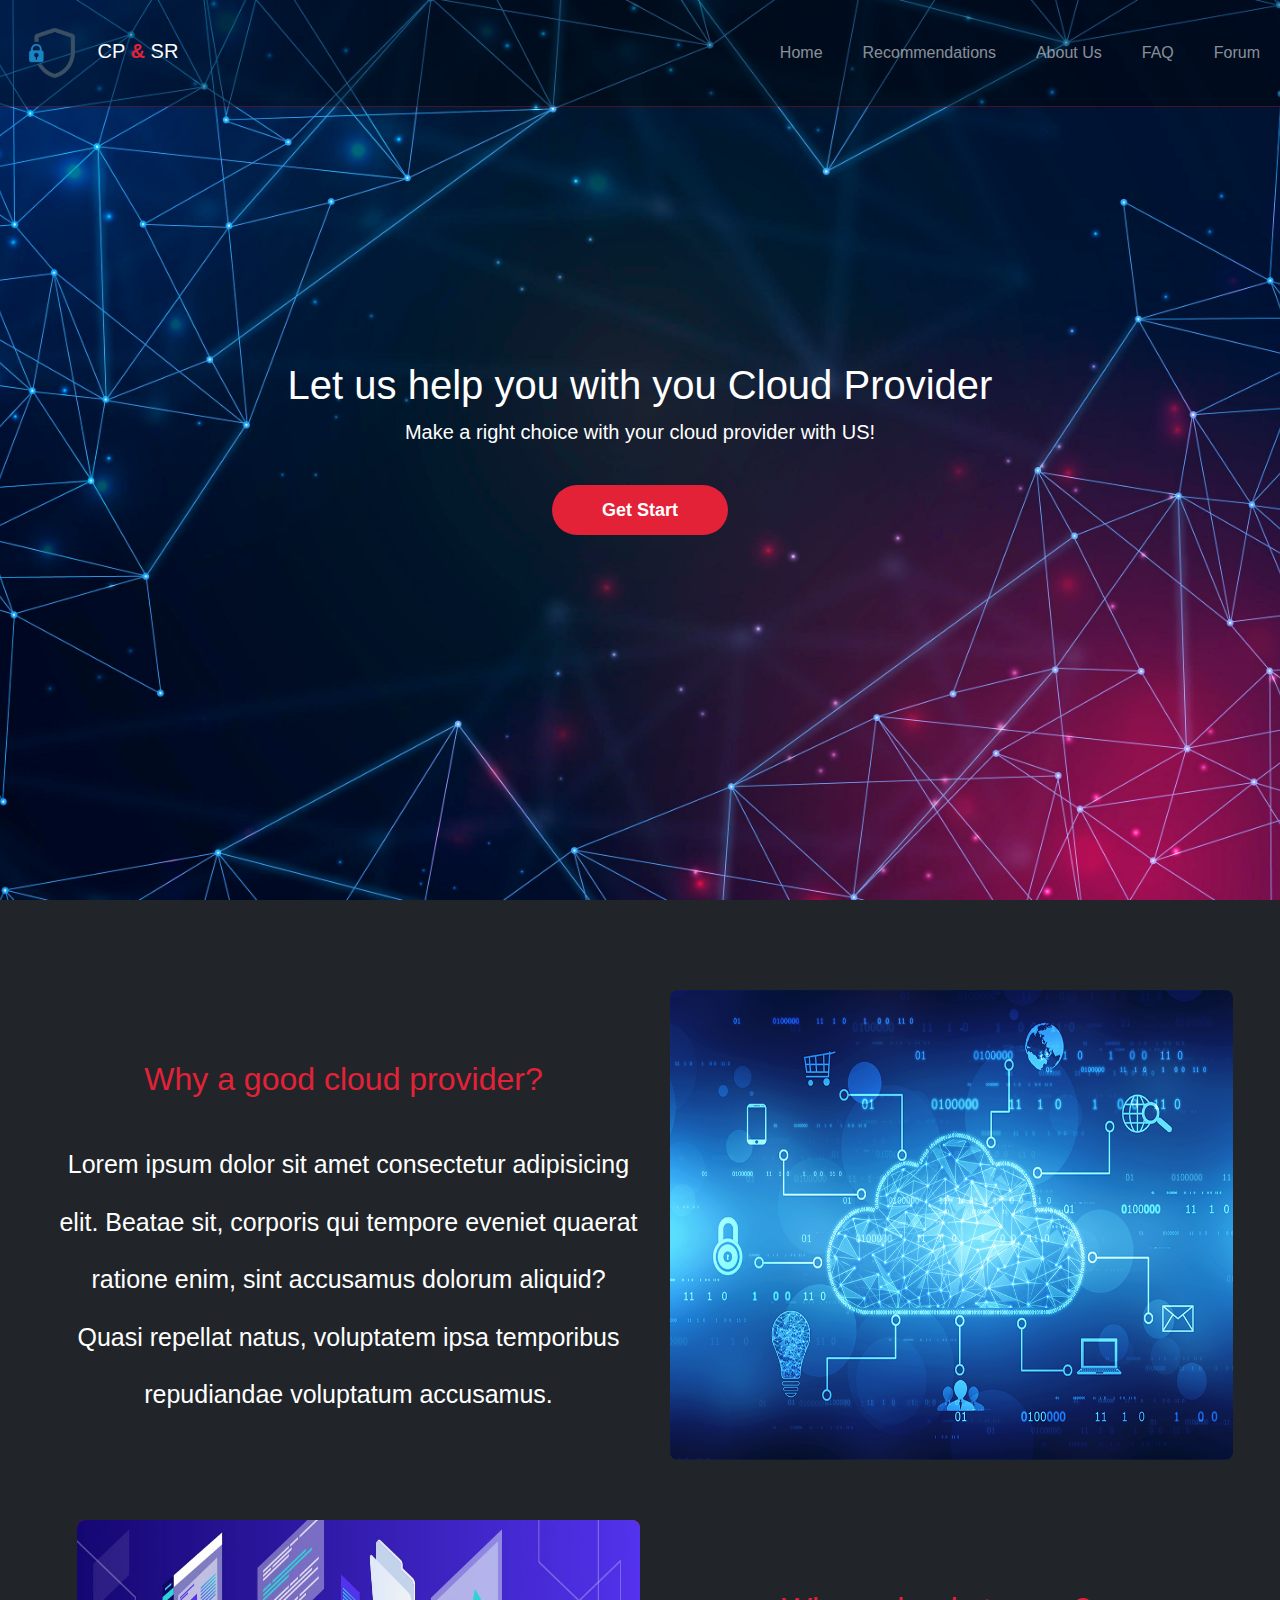
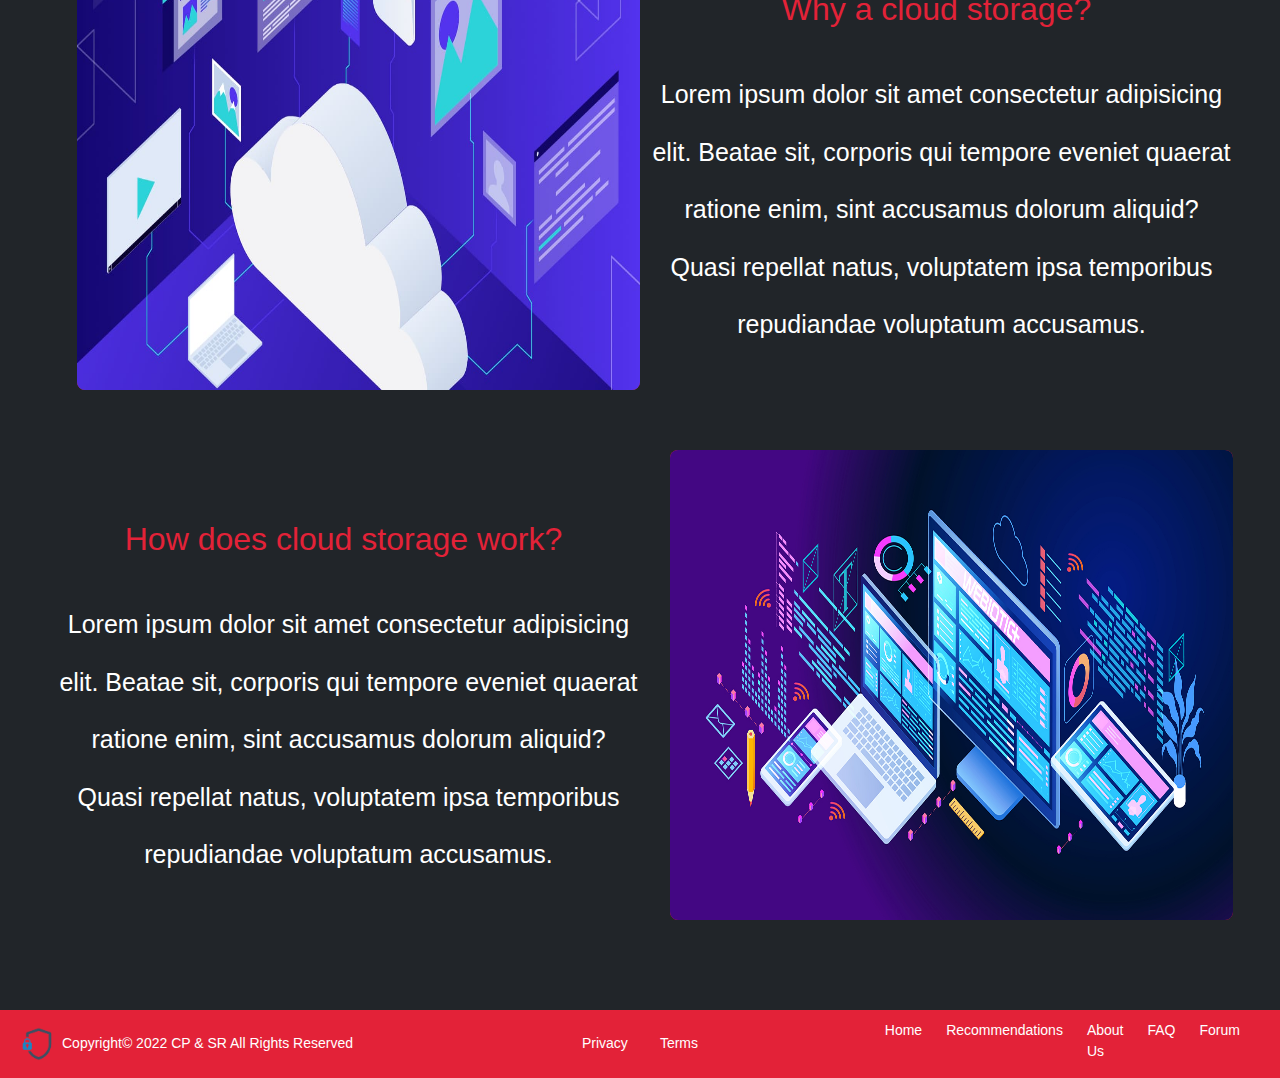
==== commit 1d2284f0: "A lot of implementation in FAQ.html and Reqommendations.html" ====
--- a/index.html
+++ b/index.html
@@ -7,6 +7,7 @@
     <link rel="shortcut icon" href="assets/images/website_logo.png">
     <!-- CSS only -->
     <link rel="stylesheet" href="assets/css/bootstrap.min.css">
+    <link rel="stylesheet" href="assets/css/variables.css">
     <link rel="stylesheet" href="assets/css/style.css">
     <title>Final Project</title>
 </head>
@@ -53,7 +54,7 @@
           <div class="col-12 text-center">
             <h1 class="fw-light">Let us help you with you Cloud Provider</h1>
             <p class="lead">Make a right choice with your cloud provider with US!</p>
-            <p> <a href="https://www.google.com/" class="custom-web-button header-link-getstart">Get Start</a> </p>
+            <p> <a href="/assets/pages/recommendations.html" class="custom-web-button header-link-getstart">Get Start</a> </p>
 
           </div>
         </div>
@@ -124,7 +125,7 @@
         
         <div class="col-4 d-flex justify-content-center gap-4" style="font-size: 14px;">
           <li class="list-inline-item"> <a class="nav-link text-white" href="#">Privacy</a> </li>
-          <li class="list-inline-item"> <a class="nav-link text-white" href="#">Terms</a> </li>
+          <li class="list-inline-item"> <a class="nav-link text-white" href="/assets/Doc/Terms-Conditions-Agreement.pdf">Terms</a> </li>
         </div>
 
         <div class="col-4" style="font-size: 14px; height: auto; padding-top: 10px; padding-left: 50px; padding-right: 40px;">
--- a/assets/css/variables.css
+++ b/assets/css/variables.css
@@ -0,0 +1,46 @@
+:root {
+  --page_main_color: #212529;
+  --page_secondary_main_color: #e32238; 
+  --page_custom_blue_color: #1686c5;
+}
+
+.custom-web-button {
+  background-color: var(--page_secondary_main_color);
+  color: #FFFFFF;
+  border-width: 1px 1px 1px 1px;
+  border-radius: 90px 90px 90px 90px;
+  border-width: 1px 1px 1px 1px;
+  margin: 20px;
+  padding: 15px 50px;
+}
+
+.custom-web-button:hover {
+  color: var(--page_secondary_main_color);
+  background-color: var(--page_main_color);
+  transition: 0.5s;
+}
+
+
+.custom-input-field {
+  /* background-color: var(--page_main_color); */
+  color: #FFFFFF;
+  border-radius: 20px;
+  color: red;
+}
+
+.custom-input-checkbox-field {
+  text-align: left;
+  /* border: 2px solid pink; */
+}
+
+.custom-input-checkbox-field h3 {
+  color: var(--page_custom_blue_color);
+  font-size: 18px;
+}
+
+.custom-input-field:focus {
+  outline: none;
+  /* color: #FFFFFF; */
+  color: red;
+  background-color: var(--page_main_color);
+}--- a/assets/css/style.css
+++ b/assets/css/style.css
@@ -1,30 +1,11 @@
 /* 
-  227, 34, 56
+  
 */
-:root {
-  --page_main_color: #212529;
-  --page_secondary_main_color: #e32238; 
-}
-
-.custom-web-button {
-  background-color: var(--page_secondary_main_color);
-  color: #FFFFFF;
-  border-width: 1px 1px 1px 1px;
-  border-radius: 90px 90px 90px 90px;
-  border-width: 1px 1px 1px 1px;
-  margin: 20px;
-  padding: 15px 50px;
-}
-
-.custom-web-button:hover {
-  color: var(--page_secondary_main_color);
-  background-color: var(--page_main_color);
-  transition: 0.5s;
-}
 
 body {
   background-color: var(--page_main_color);
   font-family: 'Open Sans', sans-serif;
+  /* font-family: 'Lucida Sans', 'Lucida Sans Regular', 'Lucida Sans Unicode', Geneva, Verdana, sans-serif; */
   /* background-image: linear-gradient(rgba(227, 34, 56,0.3)); */
 }
 
@@ -110,8 +91,6 @@
   }
 
   .grid-item-1 {
-    /* background-color: rgba(227, 34, 56, 0.5); */
-    /* border: 1px solid rgba(0, 0, 0, 0.8); */
     /* border-radius: 15px 0 0px 15px; */
     padding: 20px 0px;
     margin: 30px 0px;
@@ -122,16 +101,14 @@
 
 
   .grid-item-2 {
-    /* background-color: rgba(72, 226, 20, 0.8); */
-    /* border: 1px solid rgba(227, 34, 56, 0.5); */
     /* border-radius: 15px 0 0px 15px; */
     margin: 30px 0px;
+    padding-left: 30px;
     font-size: 30px;
     text-align: center;
   }
 
   .grid-reverse {
-    /* background-color: rgba(255, 0, 68, 0.8); */
     text-align: center;
     grid-row-start: 2;
   }
@@ -140,7 +117,7 @@
     background-color: var(--page_secondary_main_color);
     height: 100%;
     max-height: 500px;
-    max-width: 100%;
+    width: 100%;
     border-radius: 8px;
   }
 
@@ -152,7 +129,20 @@
 
 #copy_right_text { font-size: 15px; }
 
-@media only screen and (max-width: 600px) { 
+@media only screen and (max-width: 600px) {
+
+  .masthead {
+
+    width: 100%;
+    height: 200vh;
+    min-height: 500px;
+    /* background-image: url("../images/Header_Backg.jpg"); */
+    /* background-attachment: fixed; */
+    /* background-position: center; */
+    /* background-repeat: no-repeat; */
+    /* background-size: cover; */
+  
+  }
 
   .grid-container {
     display: grid;
